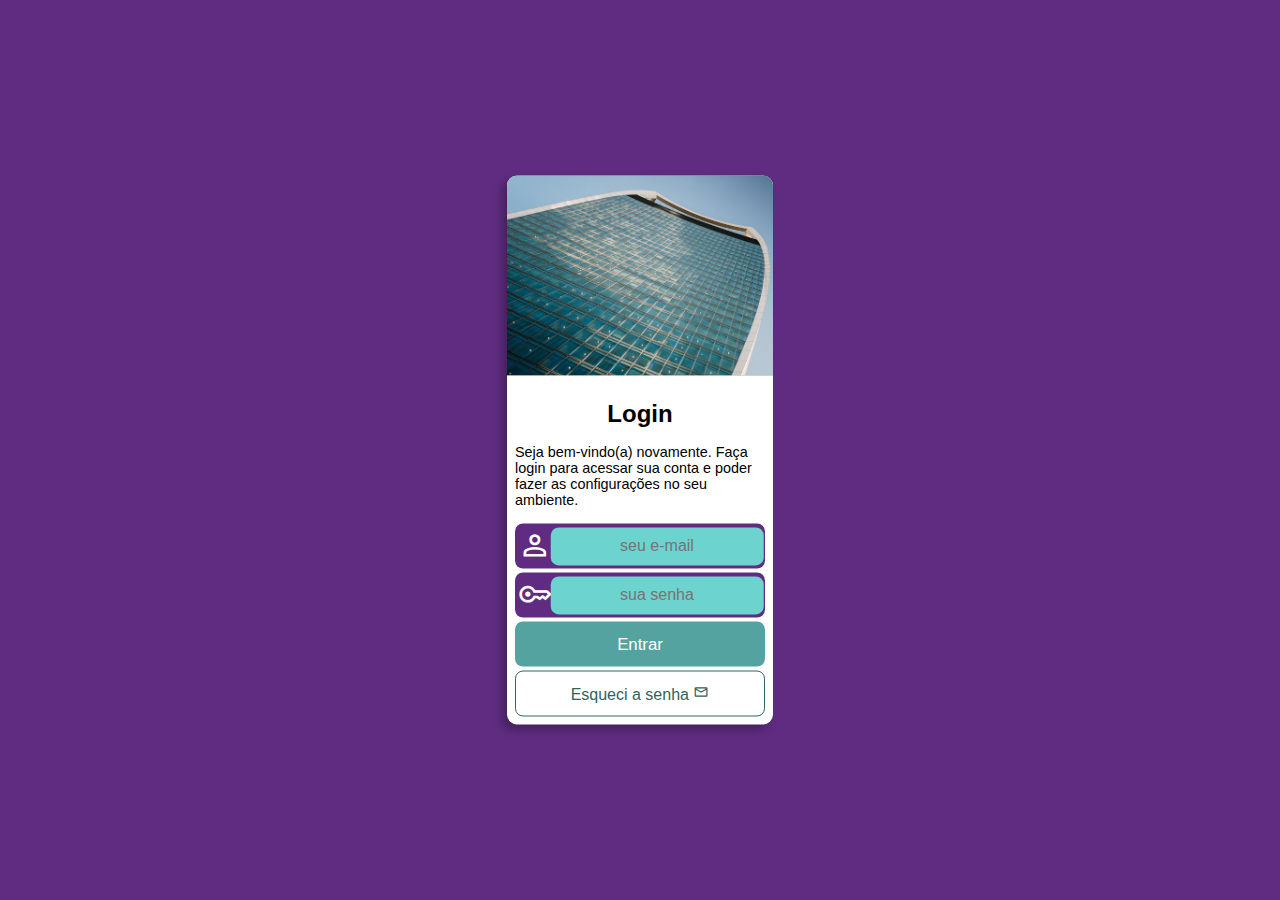
==== index.html @ ebb2b796 "mobile first finalizado" ====
<!DOCTYPE html>
<html lang="pt-br">
<head>
    <meta charset="UTF-8">
    <meta http-equiv="X-UA-Compatible" content="IE=edge">
    <meta name="viewport" content="width=device-width, initial-scale=1.0">
    <link rel="stylesheet" href="./css/style.css">
    <link rel="stylesheet" href="./css/media-query.css">
    <link rel="stylesheet" href="https://fonts.googleapis.com/css2?family=Material+Symbols+Outlined:opsz,wght,FILL,GRAD@20,400,1,0">
    <title>Login</title>
</head>
<body>
    <main>
        <section class="img">

        </section>
        <section class="form">
            <h1>Login</h1>
            <p>Seja bem-vindo(a) novamente. Faça login para acessar sua conta e poder fazer as configurações no seu ambiente.
            </p>
            <form action="casdastro.php" method="POST" autocomplete="on">
                <div class="email">
                    <label for="iemail"><span class="material-symbols-outlined">person</span></label>
                    <input type="email" name="email" id="iemail" required autocomplete="email" placeholder="seu e-mail">
                </div>
                <div class="pass">
                    <label for="ipass"><span class="material-symbols-outlined">key</span></label>
                    <input type="password" name="pass" id="ipass" required minlength="8" maxlength="15" placeholder="sua senha">
                </div>
                <input type="submit" value="Entrar" id="send">
                <a href="./recover.html">Esqueci a senha <span class="material-symbols-outlined">mail</span></a>
            </form>
        </section>
    </main>
</body>
</html>
---- css/style.css ----
@charset "UTF-8";

:root {
    --purple: #5F2C82;
    --green: #6CD3CF;
    --green2: #55a3a1;
    --green3: #2D6462;
}

* {
    margin: 0;
    padding: 0;
    font-family: Arial, Helvetica, sans-serif;
}

body {
    background-color: var(--purple);
    height: 100vh;
    width: 100vw;
}

main {
    background-color: white;
    padding: 8px;
    width: 250px;
    border-radius: 10px;
    box-shadow: -5px 5px 10px rgba(0, 0, 0, 0.281);
    position: absolute;
    top: 50%;
    left: 50%;
    transform: translate(-50%, -50%);
}

section.img {
    height: 200px;
    margin: -8px;
    margin-bottom: 8px;
    border-radius: 10px 10px 0 0;
    background-color: black;
    background-image: url(../images/pexels-lawlesscapture-13737660.jpg);
    background-position: left bottom;
    background-size: cover;
}

section.form h1 {
    text-align: center;
    padding: 16px;
    font-size: 1.5em;
}

section.form p {
    font-size: 0.9em;
    padding-bottom: 16px;
}

div.email, div.pass {
    background-color: var(--purple);
    border-radius: 8px;
    margin-bottom: 4px;
    height: 45px;
    position: relative;
}

div.email span, div.pass span {
    font-size: 2.1em;
    position: absolute;
    top: 10%;
    left: 1%;
    color: white;
}

div.email #iemail, div.pass #ipass {
    background-color: var(--green);
    border: none;
    border-radius: 8px;
    font-size: 1em;
    width: 85%;
    height: 85%;
    position: absolute;
    top: 50%;
    left: 50%;
    transform: translate(-42%, -50%);
    text-align: center;
}

div.email #iemail:focus, div.pass #ipass:focus {
    background-color: white;
}

input#send {
    border: none;
    background-color: var(--green2);
    color: white;
    width: 100%;
    height: 45px;
    margin-bottom: 4px;
    border-radius: 8px;
    cursor: pointer;
    font-size: 1.05em;
}

input#send:active {
    background-color: var(--green3);
}

form a {
    display: block;
    text-decoration: none;
    color: var(--green3);
    border: 1px solid var(--green3);
    text-align: center;
    /* height: 40px; */
    border-radius: 8px;
    padding: 12px;
}

form a:active {
    background-color: var(--green);
}

form a .material-symbols-outlined {
    font-size: 1em;
}
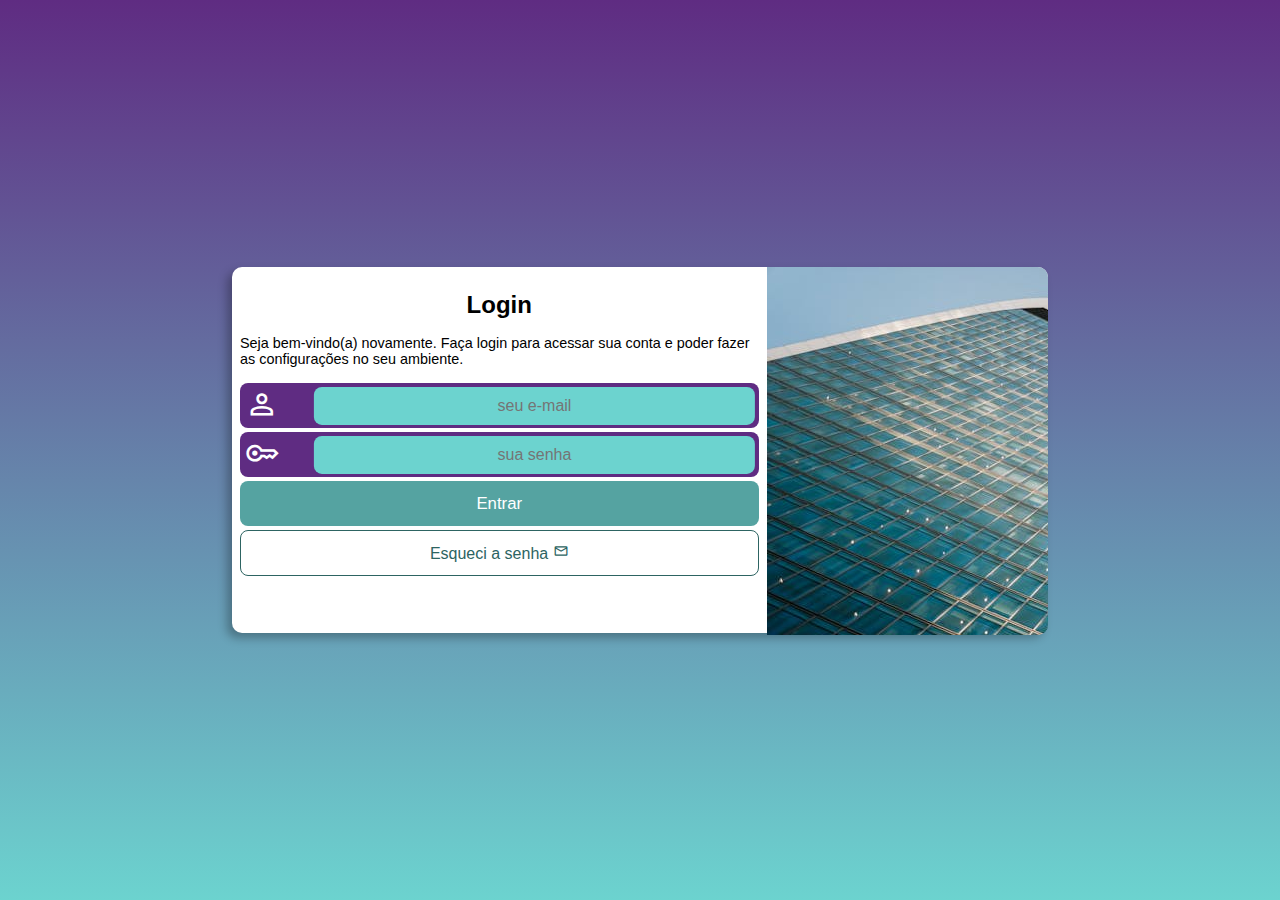
==== commit 77f255f1: "projeto Tela de Login finalizado" ====
--- a/index.html
+++ b/index.html
@@ -12,7 +12,7 @@
 <body>
     <main>
         <section class="img">
-
+            
         </section>
         <section class="form">
             <h1>Login</h1>
@@ -31,6 +31,9 @@
                 <a href="./recover.html">Esqueci a senha <span class="material-symbols-outlined">mail</span></a>
             </form>
         </section>
+        <section class="img2">
+            
+        </section>
     </main>
 </body>
 </html>--- a/css/style.css
+++ b/css/style.css
@@ -29,6 +29,7 @@
     top: 50%;
     left: 50%;
     transform: translate(-50%, -50%);
+    transition: 0.3s ease-in;
 }
 
 section.img {
@@ -63,6 +64,7 @@
 
 div.email span, div.pass span {
     font-size: 2.1em;
+    margin: auto;
     position: absolute;
     top: 10%;
     left: 1%;
--- a/css/media-query.css
+++ b/css/media-query.css
@@ -0,0 +1,57 @@
+@charset "UTF-8";
+
+:root {
+    --purple: #5F2C82;
+    --green: #6CD3CF;
+    --green2: #55a3a1;
+    --green3: #2D6462;
+}
+
+@media screen and (min-width: 768px) {
+    body {
+        background-image: linear-gradient(to bottom, var(--purple), var(--green));
+    }
+
+    main {
+        width: 70vw;
+        display: flex;
+    }
+
+    section.img {
+        width: 40%;
+        height: 320px;
+        margin: -8px;
+        margin-right: 8px;
+        border-radius: 10px 0 0 10px;
+    }
+
+}
+
+@media screen and (min-width: 992px) {
+    main {
+        width: 800px;
+        height: 350px;
+        transition: 0.3s ease-in-out;
+    }
+
+    section.img {
+        display: none;
+    }
+
+    section.img2 {
+        background-image: url(../images/pexels-lawlesscapture-13737660.jpg);
+        width: 50%;
+        height: 105%;
+        margin: -8px;
+        margin-left: 8px;
+        border-radius: 0 10px 10px 0;
+    }
+
+    input#send:hover {
+        background-color: var(--green3);
+    }
+
+    form a:hover {
+        background-color: var(--green);
+    }
+}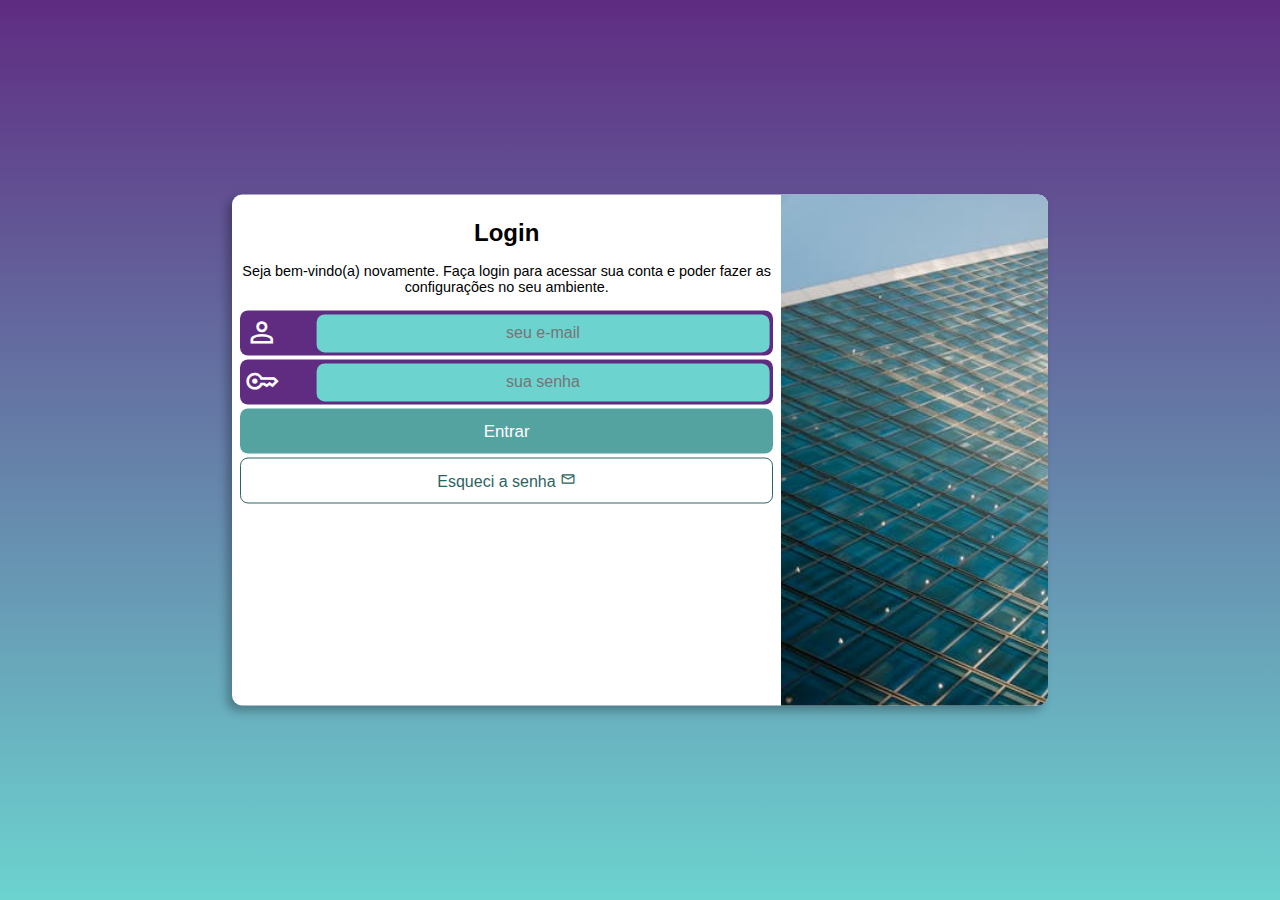
==== commit 849a6a7b: "Update index.html" ====
--- a/index.html
+++ b/index.html
@@ -18,7 +18,7 @@
             <h1>Login</h1>
             <p>Seja bem-vindo(a) novamente. Faça login para acessar sua conta e poder fazer as configurações no seu ambiente.
             </p>
-            <form action="casdastro.php" method="POST" autocomplete="on">
+            <form action="./login.php" method="POST" autocomplete="on">
                 <div class="email">
                     <label for="iemail"><span class="material-symbols-outlined">person</span></label>
                     <input type="email" name="email" id="iemail" required autocomplete="email" placeholder="seu e-mail">
@@ -32,7 +32,7 @@
             </form>
         </section>
         <section class="img2">
-            
+
         </section>
     </main>
 </body>
--- a/css/media-query.css
+++ b/css/media-query.css
@@ -25,13 +25,20 @@
         border-radius: 10px 0 0 10px;
     }
 
+    section.form  {
+        width: 100%;
+    }
+
+    section.form p {
+        text-align: center;
+    }
 }
 
 @media screen and (min-width: 992px) {
     main {
         width: 800px;
-        height: 350px;
-        transition: 0.3s ease-in-out;
+        height: 55vh;
+        transition: 0.3s ease-in;
     }
 
     section.img {
@@ -40,8 +47,9 @@
 
     section.img2 {
         background-image: url(../images/pexels-lawlesscapture-13737660.jpg);
+        background-repeat: no-repeat;
+        background-size: cover;
         width: 50%;
-        height: 105%;
         margin: -8px;
         margin-left: 8px;
         border-radius: 0 10px 10px 0;
